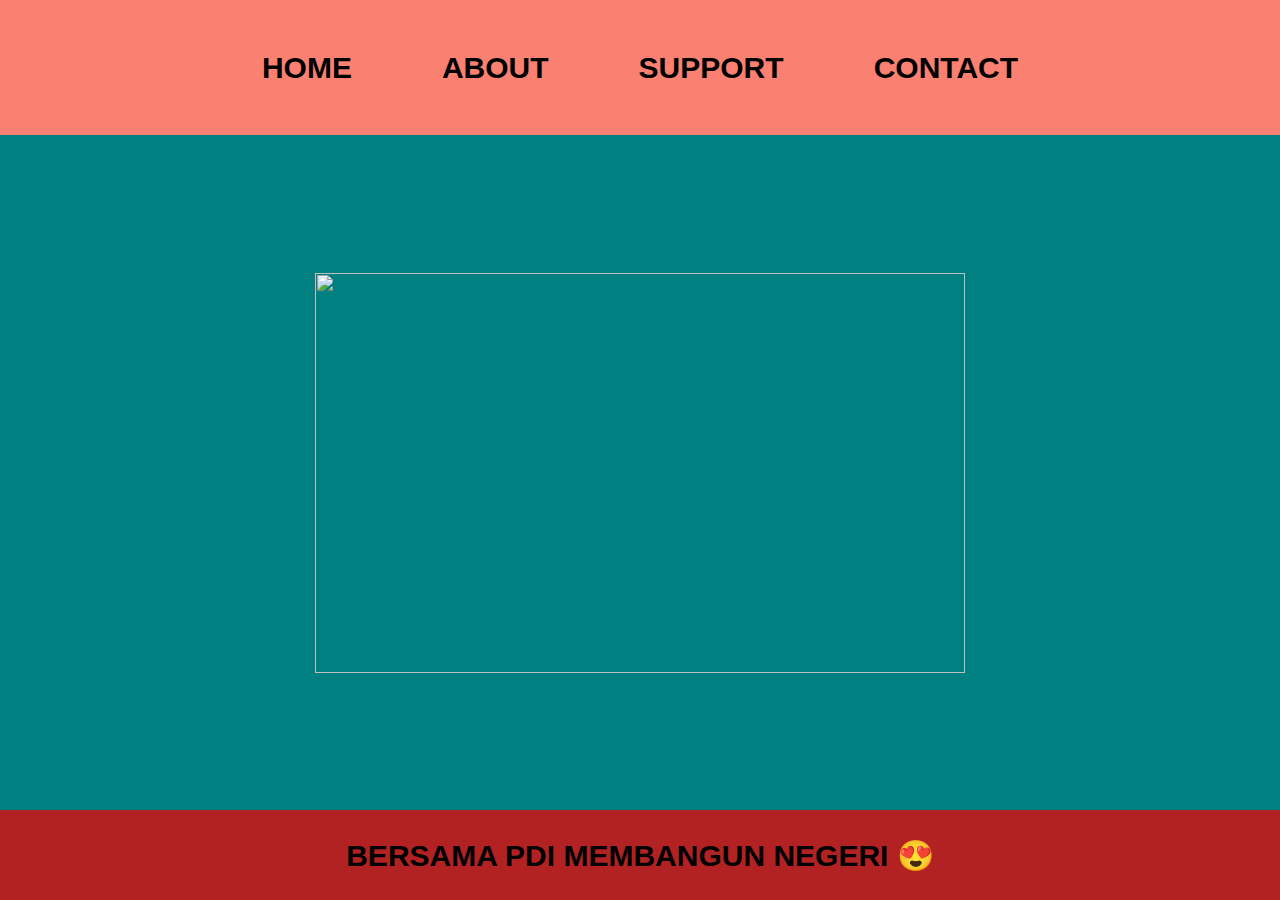
==== index.html @ 1c040768 "Add files via upload" ====
<html>
  <head>
    <title>WEBSITE GAJELAS JANGAN DIBUKA</title>
    <!-- Font -->
    <link rel="preconnect" href="https://fonts.googleapis.com" />
    <link rel="preconnect" href="https://fonts.gstatic.com" crossorigin />
    <link
      href="https://fonts.googleapis.com/css2?family=Montserrat:wght@100;400;700&display=swap"
      rel="stylesheet"
    />
    <!-- Style -->
    <link rel="stylesheet" href="style.css" />
  </head>
  <body>
    <!-- NAVBAR  -->
    <div class="cont-navbar">
      <ul class="ul-navbar">
        <li class="li-navbar">
          <a href="#" class="a-navbar">HOME</a>
        </li>
        <li class="li-navbar">
          <a href="about.html" target="_blank" class="a-navbar">ABOUT</a>
        </li>
        <li class="li-navbar">
          <a href="support.html" target="_blank" class="a-navbar">SUPPORT</a>
        </li>
        <li class="li-navbar">
          <a
            href="mailto:puan.maharani@dpr.go.id"
            target="_blank"
            class="a-navbar"
            >CONTACT</a
          >
        </li>
      </ul>
    </div>
    <!-- NAVBAR END -->

    <!-- CONTENT 1 -->
    <div class="cont-content1">
      <a
        href="https://www.pdiperjuangan.id/"
        target="_blank"
        class="a-content1"
      >
        <img
          src="https://asset.kompas.com/crops/gPeOWFA3DUFaCuYq0NhrzsdXB7E=/0x0:779x519/750x500/data/photo/2021/10/15/61698c7aece86.jpg"
          class="img-content1"
        />
      </a>
    </div>
    <!-- CONTENT 1 END -->

    <!-- FOOTER -->
    <div class="cont-footer">
      <h1 class="h1-footer">BERSAMA PDI MEMBANGUN NEGERI 😍</h1>
    </div>
    <!-- FOOTER END -->
  </body>
</html>
---- style.css ----
*,
html {
  font-family: "Poppins", sans-serif;
  margin: 0;
  padding: 0;
}
body {
  background-color: aqua;
}
.cont-navbar {
  display: flex;
  justify-content: center;
  align-items: center;
  width: 100%;
  height: 15vh;
}
.ul-navbar {
  background-color: salmon;
  display: flex;
  justify-content: center;
  align-items: center;
  height: 100%;
  width: 100%;
}
.li-navbar {
  list-style-type: none;
  padding: 20px;
  margin: 25px;
  font-weight: bold;
  font-size: 30px;
}
.li-navbar:hover {
  background-color: turquoise;
  transition: 0.4s ease-in-out;
  transition-delay: 0.2s;
  border-radius: 10px;
}
.a-navbar {
  color: black;
  text-decoration: none;
}
.cont-content1 {
  background-color: teal;
  display: flex;
  align-items: center;
  justify-content: center;
  height: 75vh;
}
.a-content1 {
  width: 650px;
  height: 400px;
  display: flex;
  justify-content: center;
  align-items: center;
}
.img-content1 {
  width: 100%;
  height: 100%;
}
.cont-footer {
  background-color: firebrick;
  display: flex;
  align-items: center;
  justify-content: center;
  height: 10vh;
}
.h1-footer {
  font-size: 30px;
}
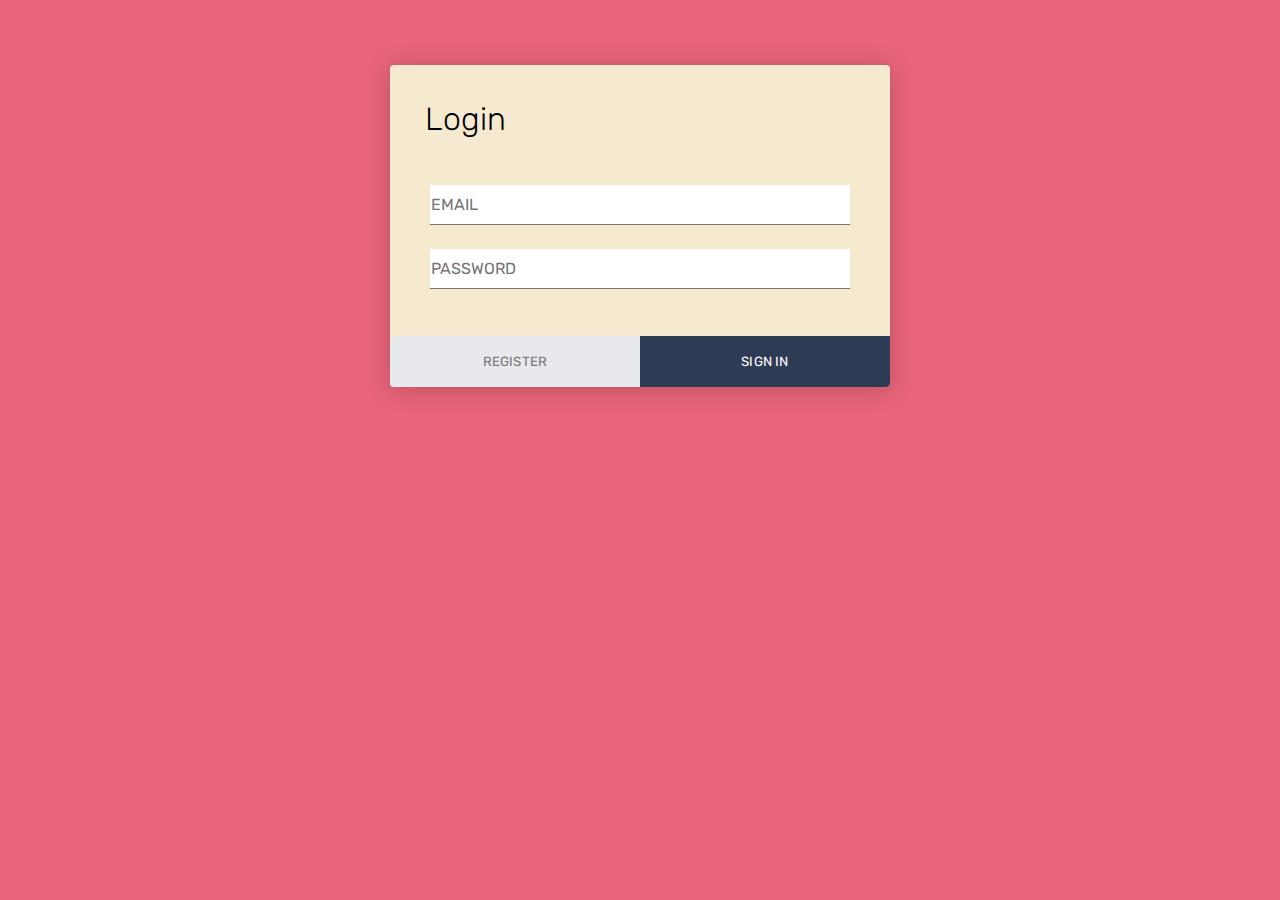
==== commit 9ea5ab5f: "Rename login.html to index.html" ====
--- a/index.html
+++ b/index.html
@@ -1,60 +1,34 @@
-<html>
-  <head>
-    <title>WEBSITE GAJELAS JANGAN DIBUKA</title>
-    <!-- Font -->
-    <link rel="preconnect" href="https://fonts.googleapis.com" />
-    <link rel="preconnect" href="https://fonts.gstatic.com" crossorigin />
-    <link
-      href="https://fonts.googleapis.com/css2?family=Montserrat:wght@100;400;700&display=swap"
-      rel="stylesheet"
-    />
-    <!-- Style -->
-    <link rel="stylesheet" href="style.css" />
-  </head>
-  <body>
-    <!-- NAVBAR  -->
-    <div class="cont-navbar">
-      <ul class="ul-navbar">
-        <li class="li-navbar">
-          <a href="#" class="a-navbar">HOME</a>
-        </li>
-        <li class="li-navbar">
-          <a href="about.html" target="_blank" class="a-navbar">ABOUT</a>
-        </li>
-        <li class="li-navbar">
-          <a href="support.html" target="_blank" class="a-navbar">SUPPORT</a>
-        </li>
-        <li class="li-navbar">
-          <a
-            href="mailto:puan.maharani@dpr.go.id"
-            target="_blank"
-            class="a-navbar"
-            >CONTACT</a
-          >
-        </li>
-      </ul>
-    </div>
-    <!-- NAVBAR END -->
-
-    <!-- CONTENT 1 -->
-    <div class="cont-content1">
-      <a
-        href="https://www.pdiperjuangan.id/"
-        target="_blank"
-        class="a-content1"
-      >
-        <img
-          src="https://asset.kompas.com/crops/gPeOWFA3DUFaCuYq0NhrzsdXB7E=/0x0:779x519/750x500/data/photo/2021/10/15/61698c7aece86.jpg"
-          class="img-content1"
-        />
-      </a>
-    </div>
-    <!-- CONTENT 1 END -->
-
-    <!-- FOOTER -->
-    <div class="cont-footer">
-      <h1 class="h1-footer">BERSAMA PDI MEMBANGUN NEGERI 😍</h1>
-    </div>
-    <!-- FOOTER END -->
-  </body>
-</html>
+<html>
+  <head>
+    <meta charset="UTF-8" />
+    <title>Login PDI</title>
+    <link
+      rel="stylesheet"
+      href="https://fonts.googleapis.com/css?family=Rubik:400,700"
+    />
+    <link rel="stylesheet" href="./login-style.css" />
+  </head>
+  <body>
+    <div class="login-form">
+      <form method="get" action="./main.html">
+        <h1>Login</h1>
+        <div class="content">
+          <div class="input-field">
+            <input type="email" placeholder="Email" autocomplete="nope" />
+          </div>
+          <div class="input-field">
+            <input
+              type="password"
+              placeholder="Password"
+              autocomplete="new-password"
+            />
+          </div>
+        </div>
+        <div class="action">
+          <button>Register</button>
+          <button>Sign in</button>
+        </div>
+      </form>
+    </div>
+  </body>
+</html>
--- a/login-style.css
+++ b/login-style.css
@@ -0,0 +1,108 @@
+* {
+  margin: 0;
+  padding: 0;
+  box-sizing: border-box;
+  -webkit-font-smoothing: antialiased;
+}
+
+body {
+  background: #e96479;
+  font-family: "Rubik", sans-serif;
+}
+
+.login-form {
+  background: #f5e9cf;
+  width: 500px;
+  margin: 65px auto;
+  display: -webkit-box;
+  display: flex;
+  -webkit-box-orient: vertical;
+  -webkit-box-direction: normal;
+  flex-direction: column;
+  border-radius: 4px;
+  box-shadow: 0 2px 25px rgba(0, 0, 0, 0.2);
+}
+.login-form h1 {
+  padding: 35px 35px 0 35px;
+  font-weight: 300;
+}
+.login-form .content {
+  padding: 35px;
+  text-align: center;
+}
+.login-form .input-field {
+  padding: 12px 5px;
+}
+.login-form .input-field input {
+  font-size: 16px;
+  display: block;
+  font-family: "Rubik", sans-serif;
+  width: 100%;
+  padding: 10px 1px;
+  border: 0;
+  border-bottom: 1px solid #747474;
+  outline: none;
+  -webkit-transition: all 0.2s;
+  transition: all 0.2s;
+}
+.login-form .input-field input::-webkit-input-placeholder {
+  text-transform: uppercase;
+}
+.login-form .input-field input::-moz-placeholder {
+  text-transform: uppercase;
+}
+.login-form .input-field input:-ms-input-placeholder {
+  text-transform: uppercase;
+}
+.login-form .input-field input::-ms-input-placeholder {
+  text-transform: uppercase;
+}
+.login-form .input-field input::placeholder {
+  text-transform: uppercase;
+}
+.login-form .input-field input:focus {
+  border-color: #4d455d;
+}
+.login-form a.link {
+  text-decoration: none;
+  color: #747474;
+  letter-spacing: 0.2px;
+  text-transform: uppercase;
+  display: inline-block;
+  margin-top: 20px;
+}
+.login-form .action {
+  display: -webkit-box;
+  display: flex;
+  -webkit-box-orient: horizontal;
+  -webkit-box-direction: normal;
+  flex-direction: row;
+}
+.login-form .action button {
+  width: 100%;
+  border: none;
+  padding: 18px;
+  font-family: "Rubik", sans-serif;
+  cursor: pointer;
+  text-transform: uppercase;
+  background: #e8e9ec;
+  color: #777;
+  border-bottom-left-radius: 4px;
+  border-bottom-right-radius: 0;
+  letter-spacing: 0.2px;
+  outline: 0;
+  -webkit-transition: all 0.3s;
+  transition: all 0.3s;
+}
+.login-form .action button:hover {
+  background: #d8d8d8;
+}
+.login-form .action button:nth-child(2) {
+  background: #2d3b55;
+  color: #fff;
+  border-bottom-left-radius: 0;
+  border-bottom-right-radius: 4px;
+}
+.login-form .action button:nth-child(2):hover {
+  background: #3c4d6d;
+}
